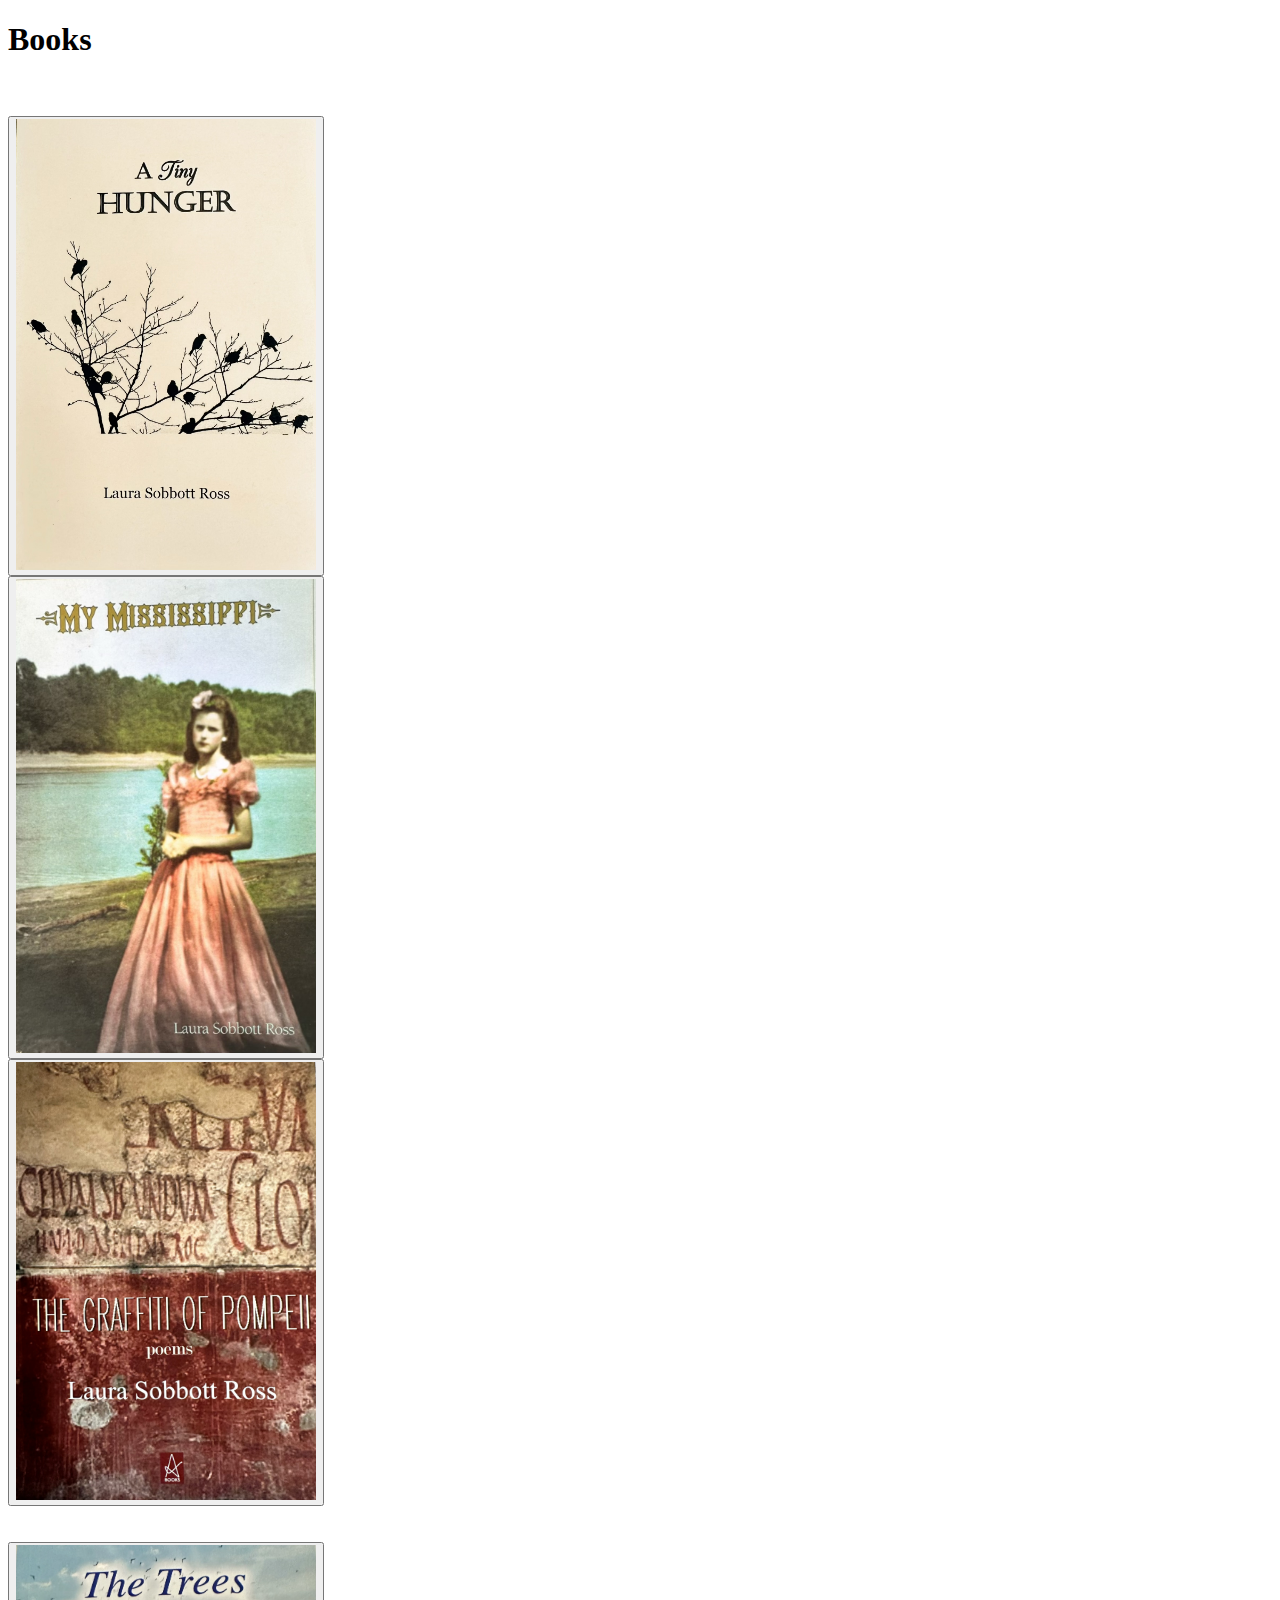
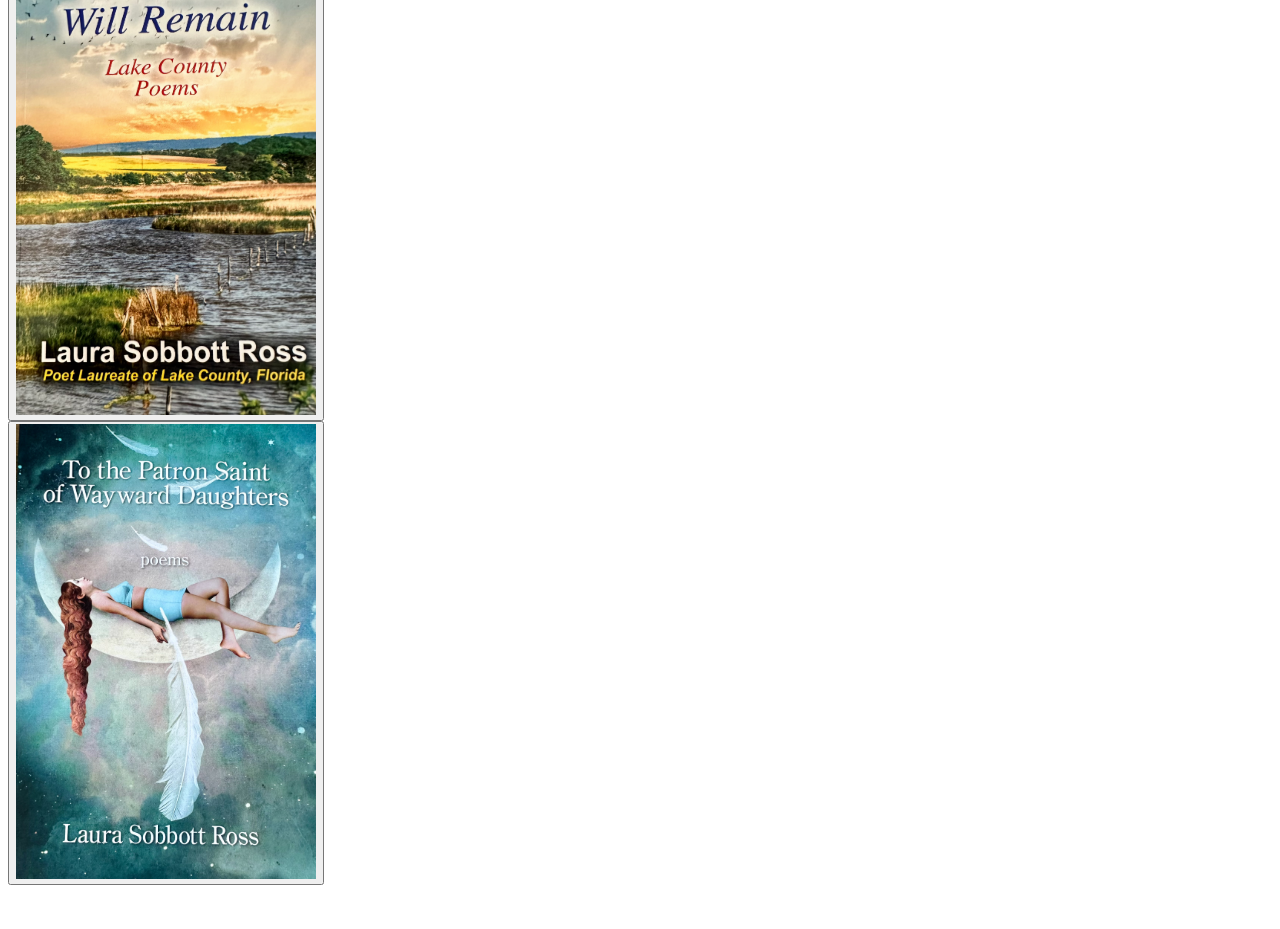
==== books.html @ 9e7bdb44 "added poems and pictures" ====
<!doctype html>
<html lang="en">
  <head>
    <meta charset="utf-8">
    <meta name="viewport" content="width=device-width, initial-scale=1">
    <title>Bootstrap demo</title>
    <link href="https://cdn.jsdelivr.net/npm/bootstrap@5.3.0-alpha3/dist/css/bootstrap.min.css" rel="stylesheet" integrity="sha384-KK94CHFLLe+nY2dmCWGMq91rCGa5gtU4mk92HdvYe+M/SXH301p5ILy+dN9+nJOZ" crossorigin="anonymous">
  </head>
  <body>
   
<h1 class="text-center">Books</h1>
<br>
<br>
<div class="container text-center">
    <div class="row align-items-start">
      <div class="col-4">
        <a href="./hunger.html">
            <button>
            <img src="./assets/images/book1.jpeg" width="300px">
            </button>
            </a>
      </div>
      <div class="col-4">
        <a href="./mississippi.html">
            <button>
            <img src="./assets/images/book2.jpeg" width="300px">
            </button>
            </a>
      </div>
      <div class="col-4">
        <a href="./graffiti.html">
            <button>
            <img src="./assets/images/book3.jpeg" width="300px">
            </button>
            </a>
      </div>
    </div>
  </div>
<br>
<br>
  <div class="container text-center">
    <div class="row align-items-start">
      <div class="col">
        <a href="./patronsaint.html">
            <button>
            <img src="./assets/images/book4.jpeg" width="300px">
            </button>
            </a>
      </div>
      <div class="col">
        <a href="./treesremain.html">
            <button>
            <img src="./assets/images/book5.jpeg" width="300px">
            </button>
            </a>
      </div>
    </div>
  </div>
<br> <br>

<script src="https://cdn.jsdelivr.net/npm/bootstrap@5.3.0-alpha3/dist/js/bootstrap.bundle.min.js" integrity="sha384-ENjdO4Dr2bkBIFxQpeoTz1HIcje39Wm4jDKdf19U8gI4ddQ3GYNS7NTKfAdVQSZe" crossorigin="anonymous"></script>
<script src="https://cdn.jsdelivr.net/npm/@popperjs/core@2.11.7/dist/umd/popper.min.js" integrity="sha384-zYPOMqeu1DAVkHiLqWBUTcbYfZ8osu1Nd6Z89ify25QV9guujx43ITvfi12/QExE" crossorigin="anonymous"></script>
<script src="https://cdn.jsdelivr.net/npm/bootstrap@5.3.0-alpha3/dist/js/bootstrap.min.js" integrity="sha384-Y4oOpwW3duJdCWv5ly8SCFYWqFDsfob/3GkgExXKV4idmbt98QcxXYs9UoXAB7BZ" crossorigin="anonymous"></script>
</body>
</html>
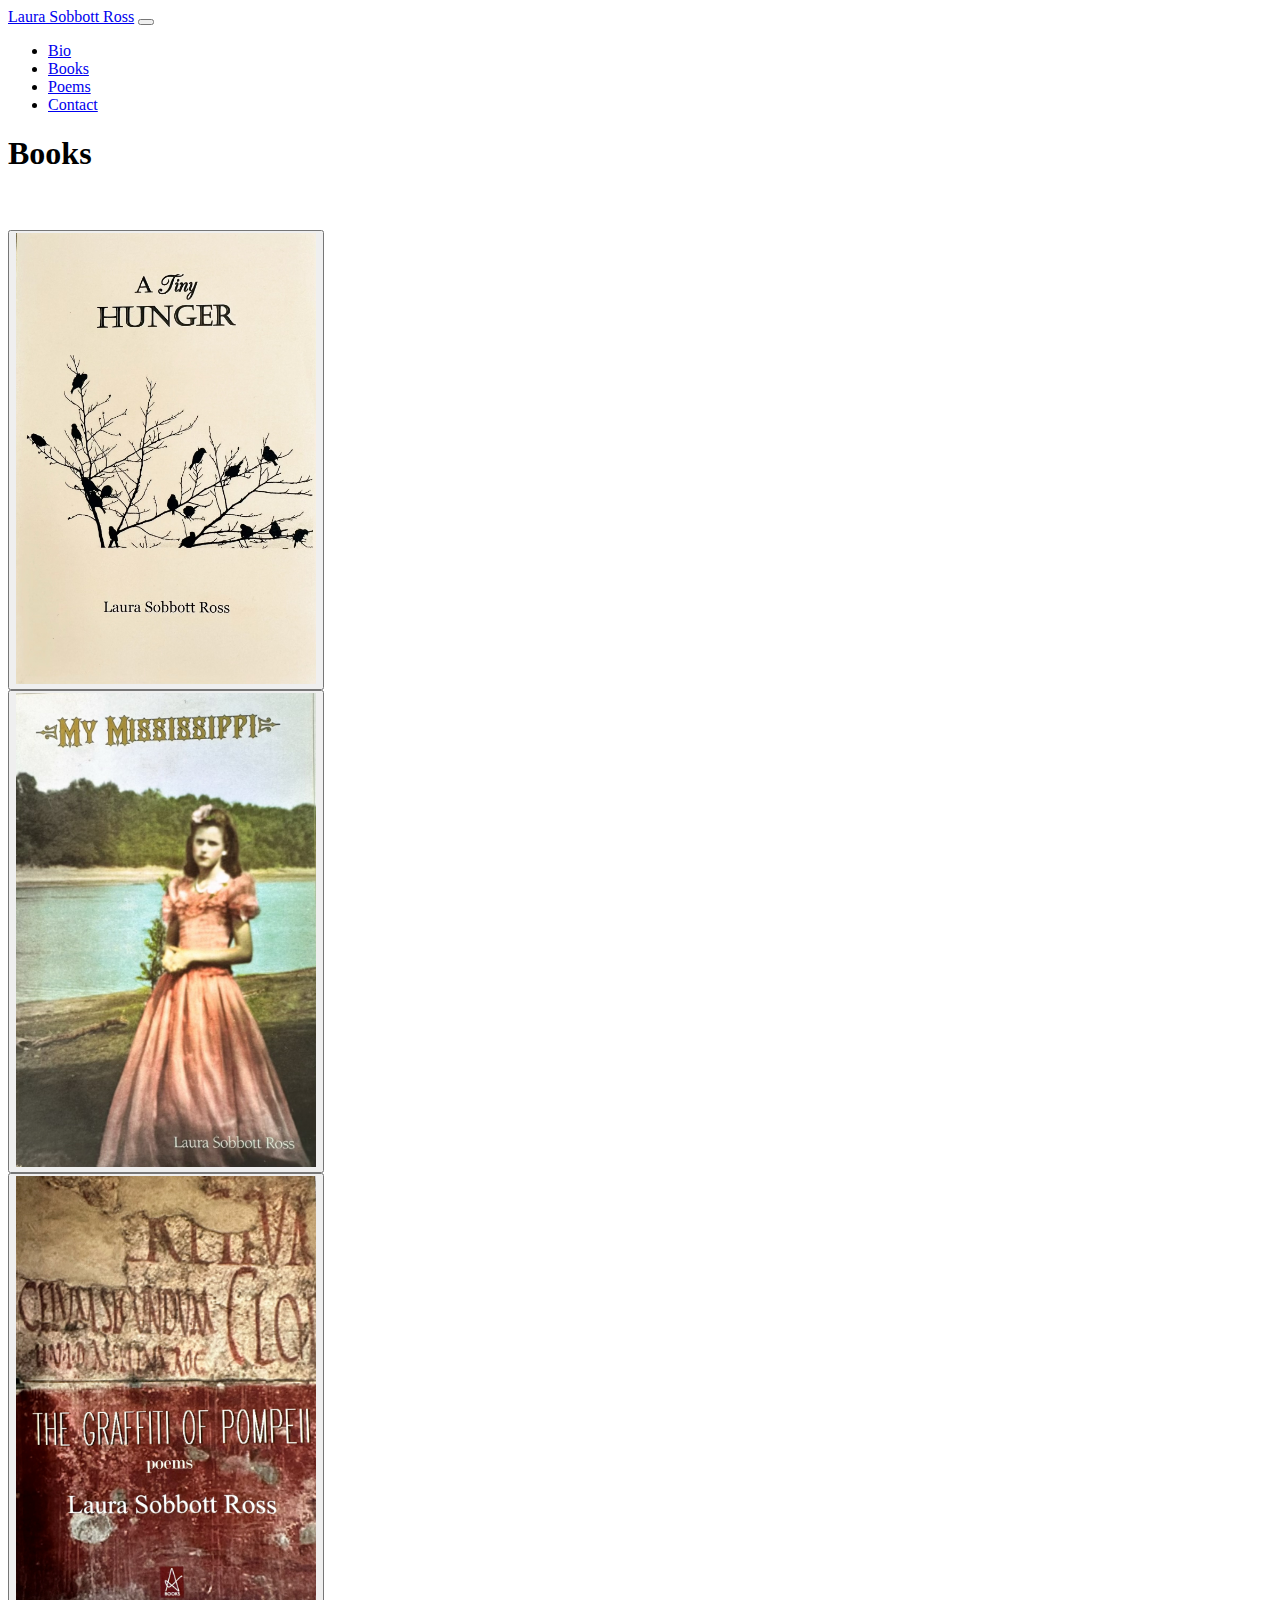
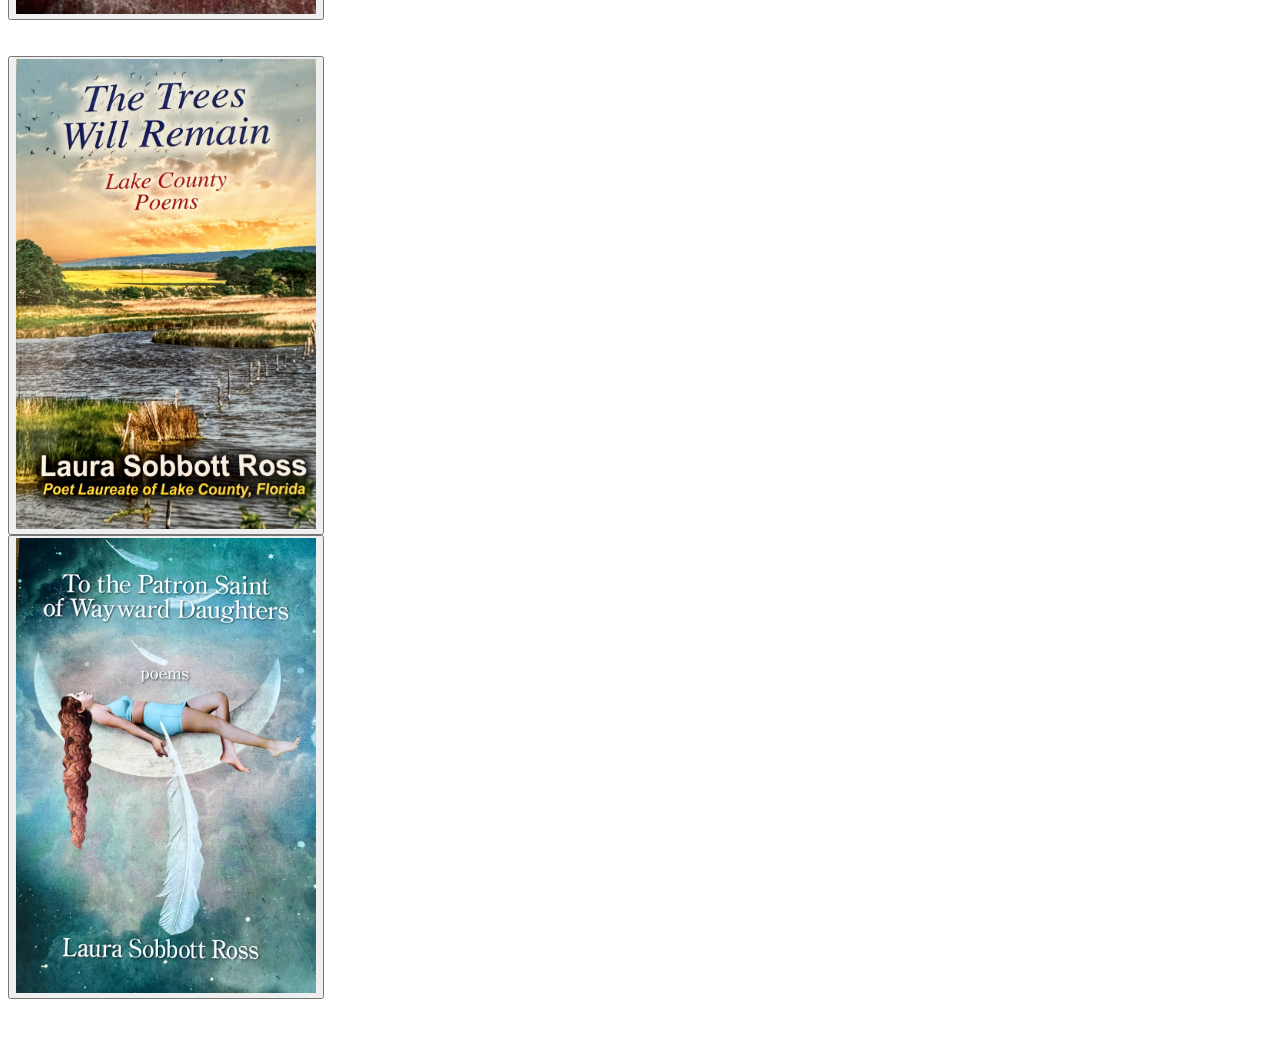
==== commit 191accdd: "put bio in books html" ====
--- a/books.html
+++ b/books.html
@@ -8,6 +8,31 @@
   </head>
   <body>
    
+    <nav class="navbar navbar-expand-lg bg-body-tertiary navbar bg-primary" data-bs-theme="dark">
+        <div class="container-fluid">
+          <a class="navbar-brand" href="./index.html">Laura Sobbott Ross</a>
+          <button class="navbar-toggler" type="button" data-bs-toggle="collapse" data-bs-target="#navbarNav" aria-controls="navbarNav" aria-expanded="false" aria-label="Toggle navigation">
+            <span class="navbar-toggler-icon"></span>
+          </button>
+          <div class="collapse navbar-collapse" id="navbarNav">
+            <ul class="navbar-nav">
+              <li class="nav-item">
+                <a class="nav-link active" aria-current="page" href="./index.html">Bio</a>
+              </li>
+              <li class="nav-item">
+                <a class="nav-link" href="./books.html">Books</a>
+              </li>
+              <li class="nav-item">
+                <a class="nav-link" href="./poems.html">Poems</a>
+              </li>
+              <li class="nav-item">
+                <a class="nav-link" href="./contact.html">Contact</a>
+              </li>
+            </ul>
+          </div>
+        </div>
+      </nav>
+
 <h1 class="text-center">Books</h1>
 <br>
 <br>
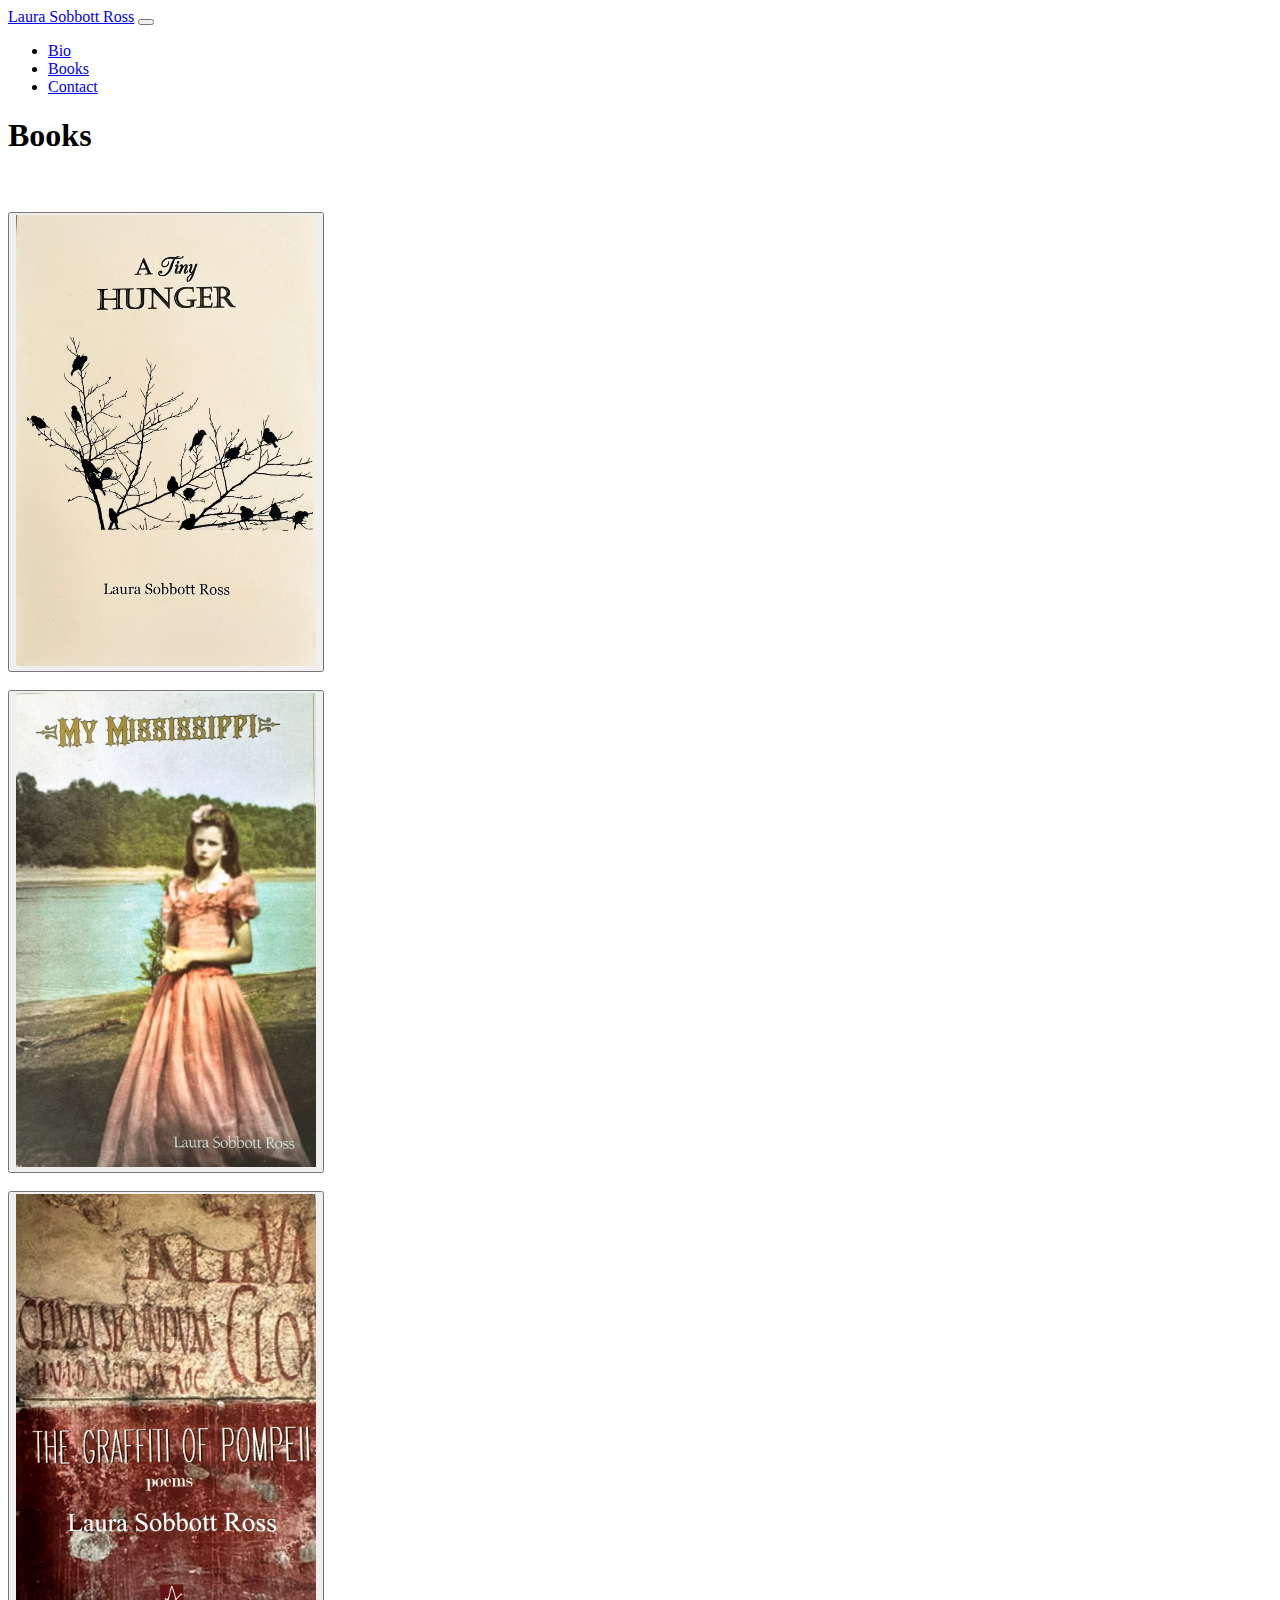
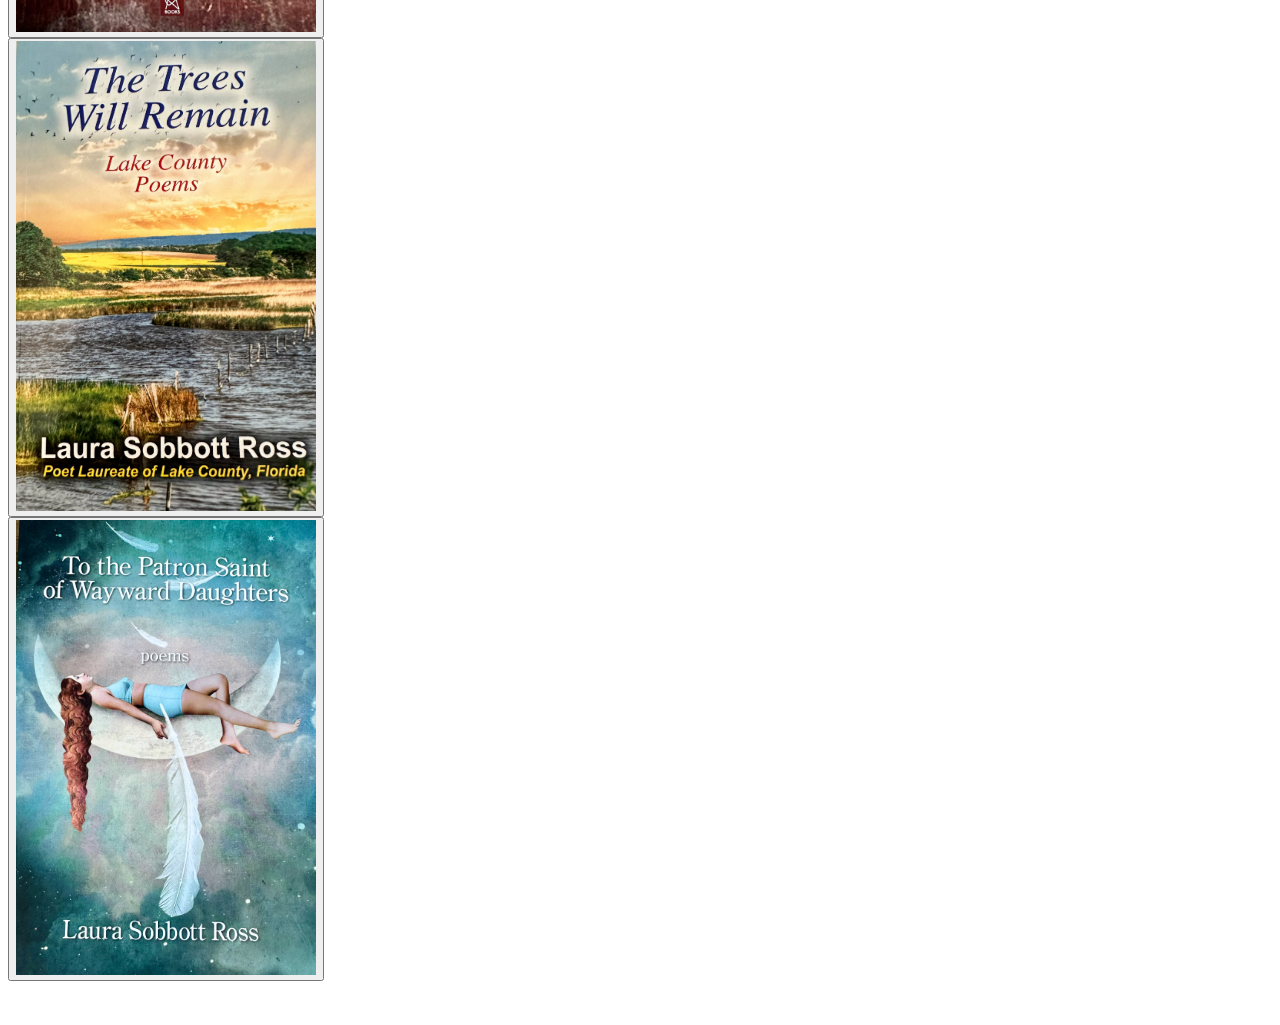
==== commit 64d04f49: "fixed" ====
--- a/books.html
+++ b/books.html
@@ -22,9 +22,9 @@
               <li class="nav-item">
                 <a class="nav-link" href="./books.html">Books</a>
               </li>
-              <li class="nav-item">
+              <!-- <li class="nav-item">
                 <a class="nav-link" href="./poems.html">Poems</a>
-              </li>
+              </li> -->
               <li class="nav-item">
                 <a class="nav-link" href="./contact.html">Contact</a>
               </li>
@@ -34,25 +34,28 @@
       </nav>
 
 <h1 class="text-center">Books</h1>
-<br>
-<br>
+
+<br><br>
 <div class="container text-center">
     <div class="row align-items-start">
-      <div class="col-4">
+      <div class="col">
         <a href="./hunger.html">
             <button>
             <img src="./assets/images/book1.jpeg" width="300px">
             </button>
             </a>
+            
       </div>
-      <div class="col-4">
+      <br>
+      <div class="col">
         <a href="./mississippi.html">
             <button>
             <img src="./assets/images/book2.jpeg" width="300px">
             </button>
             </a>
       </div>
-      <div class="col-4">
+      <br>
+      <div class="col">
         <a href="./graffiti.html">
             <button>
             <img src="./assets/images/book3.jpeg" width="300px">
@@ -61,8 +64,7 @@
       </div>
     </div>
   </div>
-<br>
-<br>
+
   <div class="container text-center">
     <div class="row align-items-start">
       <div class="col">
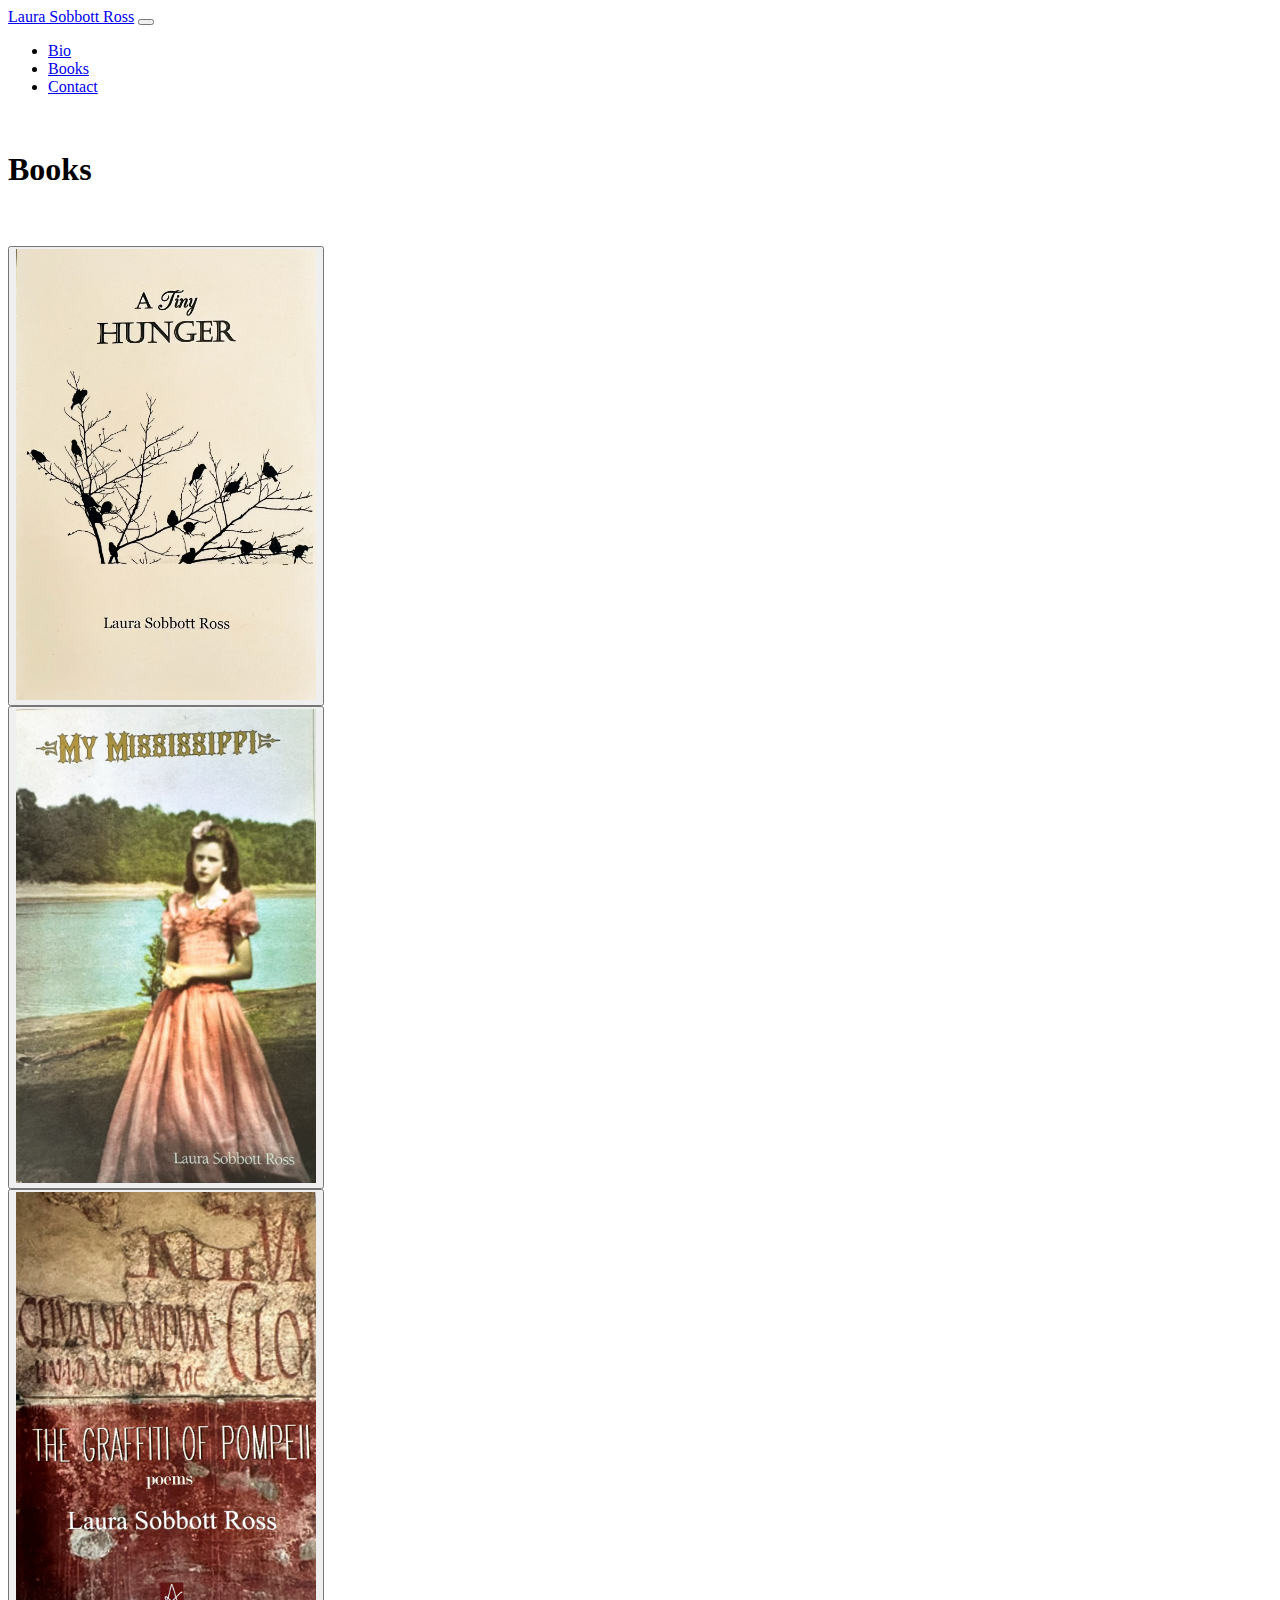
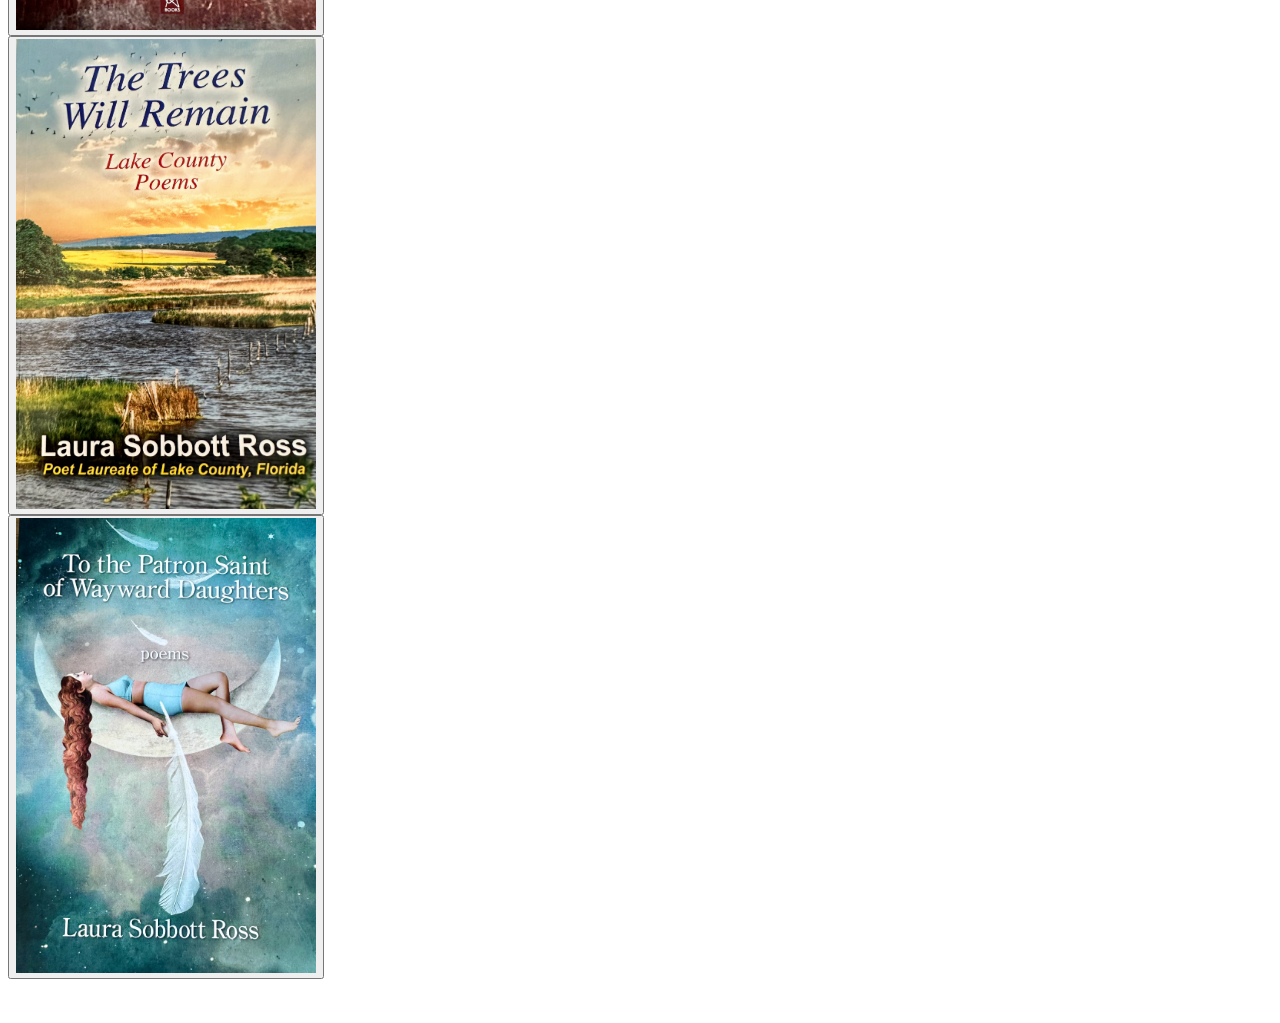
==== commit 134b5888: "fixed" ====
--- a/books.html
+++ b/books.html
@@ -32,7 +32,7 @@
           </div>
         </div>
       </nav>
-
+<br>
 <h1 class="text-center">Books</h1>
 
 <br><br>
@@ -46,7 +46,7 @@
             </a>
             
       </div>
-      <br>
+
       <div class="col">
         <a href="./mississippi.html">
             <button>
@@ -54,7 +54,7 @@
             </button>
             </a>
       </div>
-      <br>
+
       <div class="col">
         <a href="./graffiti.html">
             <button>
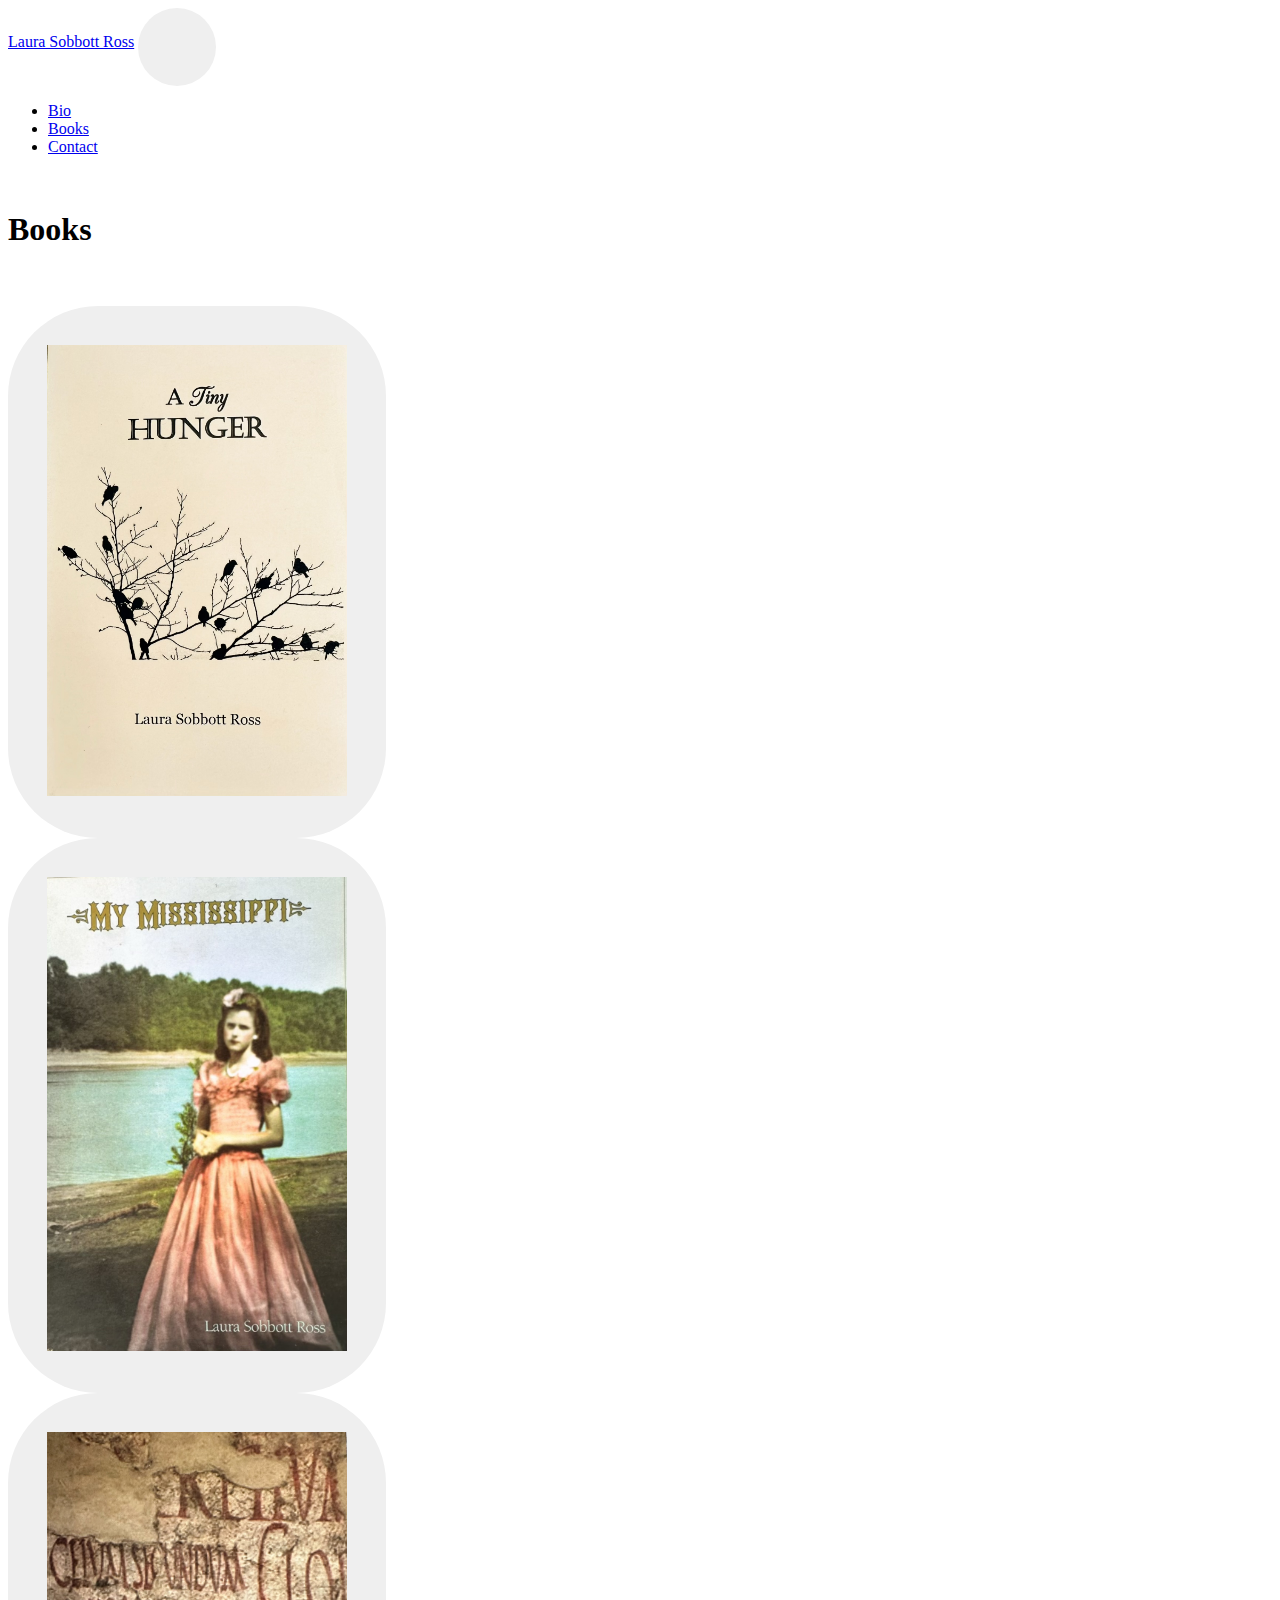
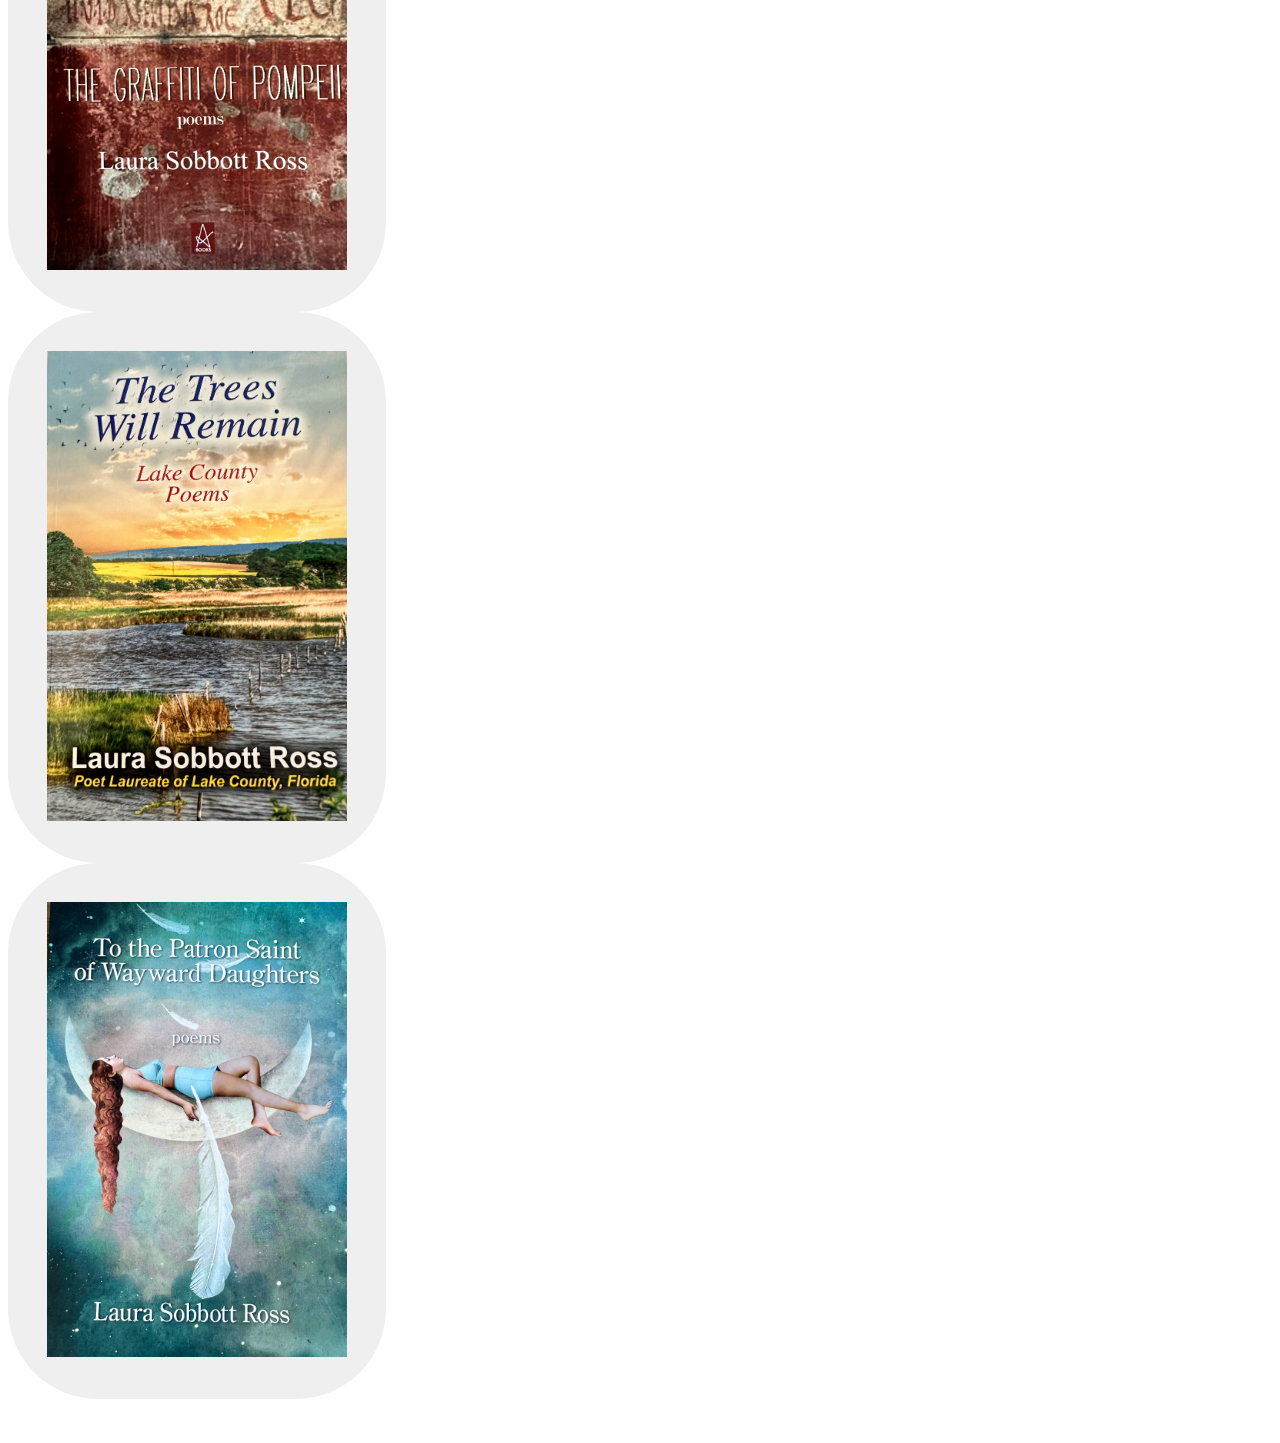
==== commit fdc127bc: "changes" ====
--- a/books.html
+++ b/books.html
@@ -3,7 +3,8 @@
   <head>
     <meta charset="utf-8">
     <meta name="viewport" content="width=device-width, initial-scale=1">
-    <title>Bootstrap demo</title>
+    <title>Laura Sobbott Ross</title>
+    <link rel="stylesheet" href="assets/stylee.css">
     <link href="https://cdn.jsdelivr.net/npm/bootstrap@5.3.0-alpha3/dist/css/bootstrap.min.css" rel="stylesheet" integrity="sha384-KK94CHFLLe+nY2dmCWGMq91rCGa5gtU4mk92HdvYe+M/SXH301p5ILy+dN9+nJOZ" crossorigin="anonymous">
   </head>
   <body>
--- a/assets/stylee.css
+++ b/assets/stylee.css
@@ -0,0 +1,9 @@
+h1 {
+    font-family: 'Cedarville Cursive', cursive;
+}
+button {
+    padding: 39px;
+    border-radius: 90px !important;
+    border: 0px;
+    color: beige;
+}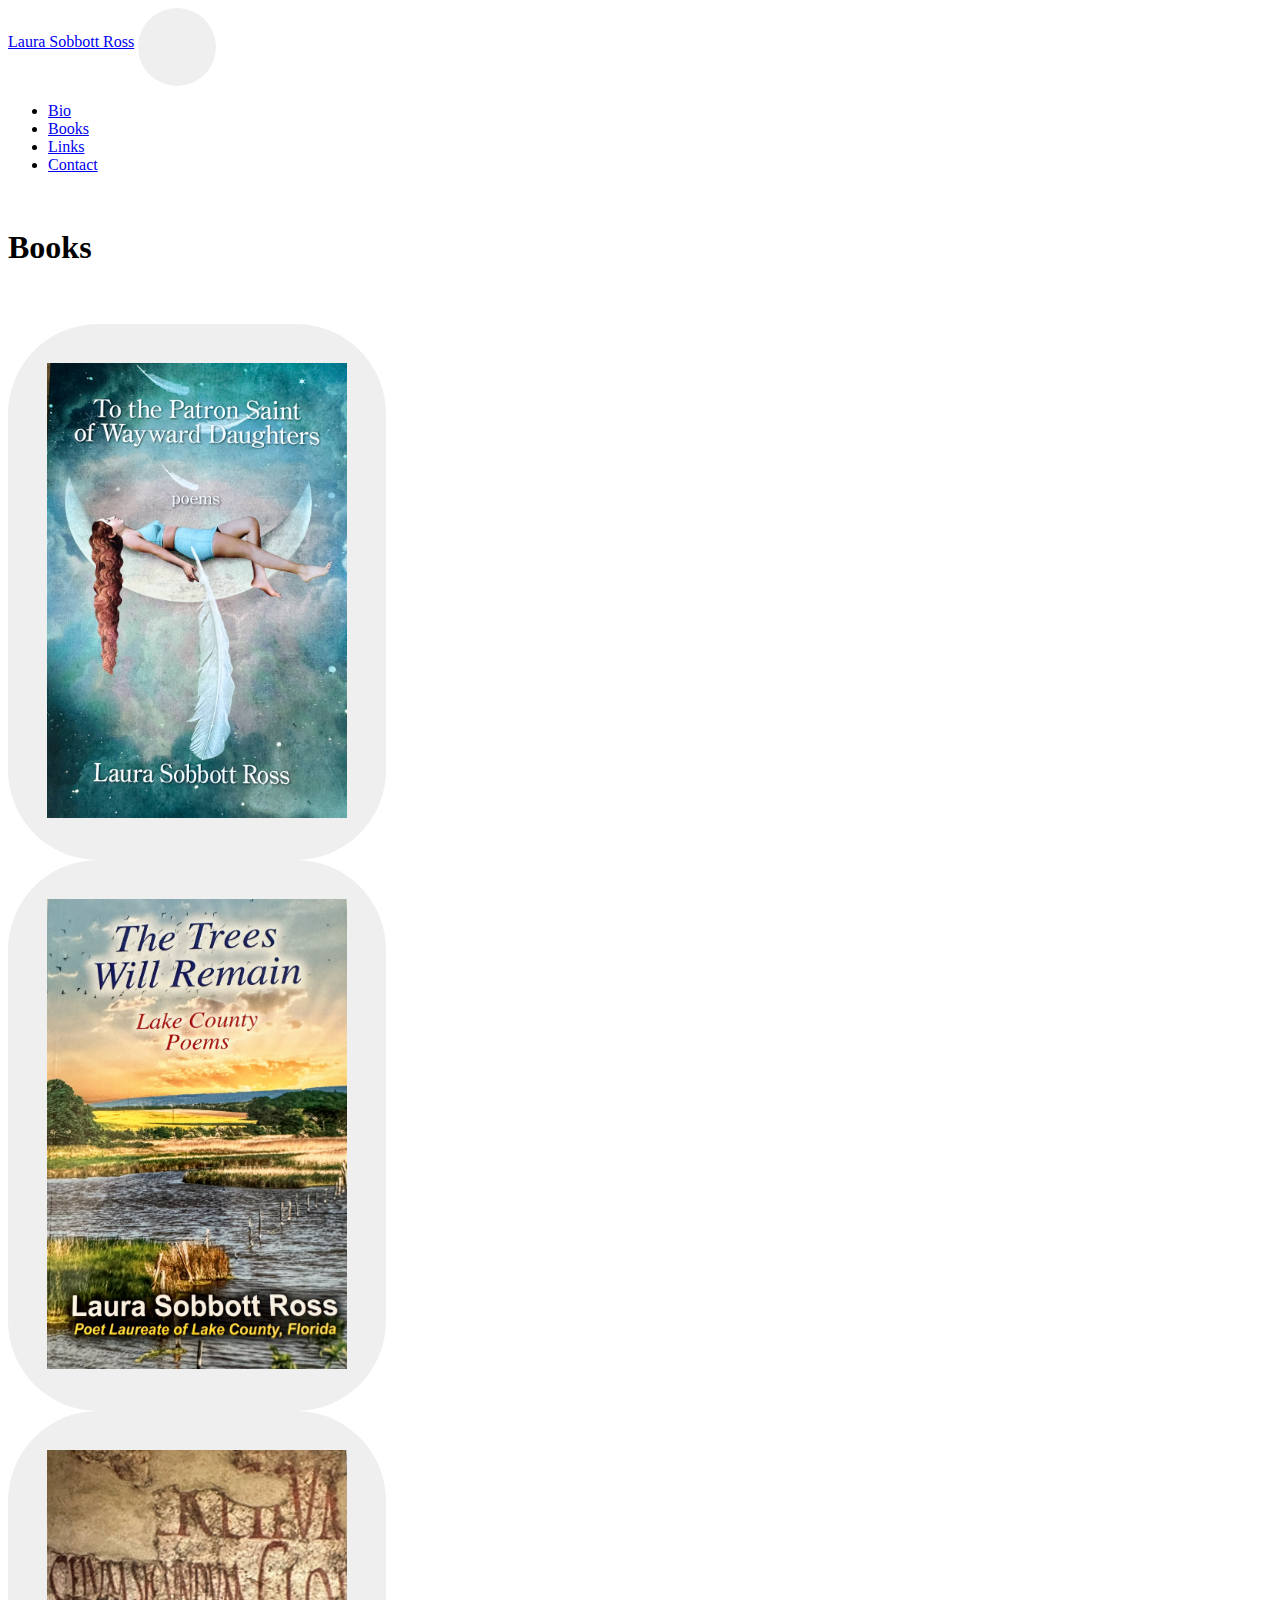
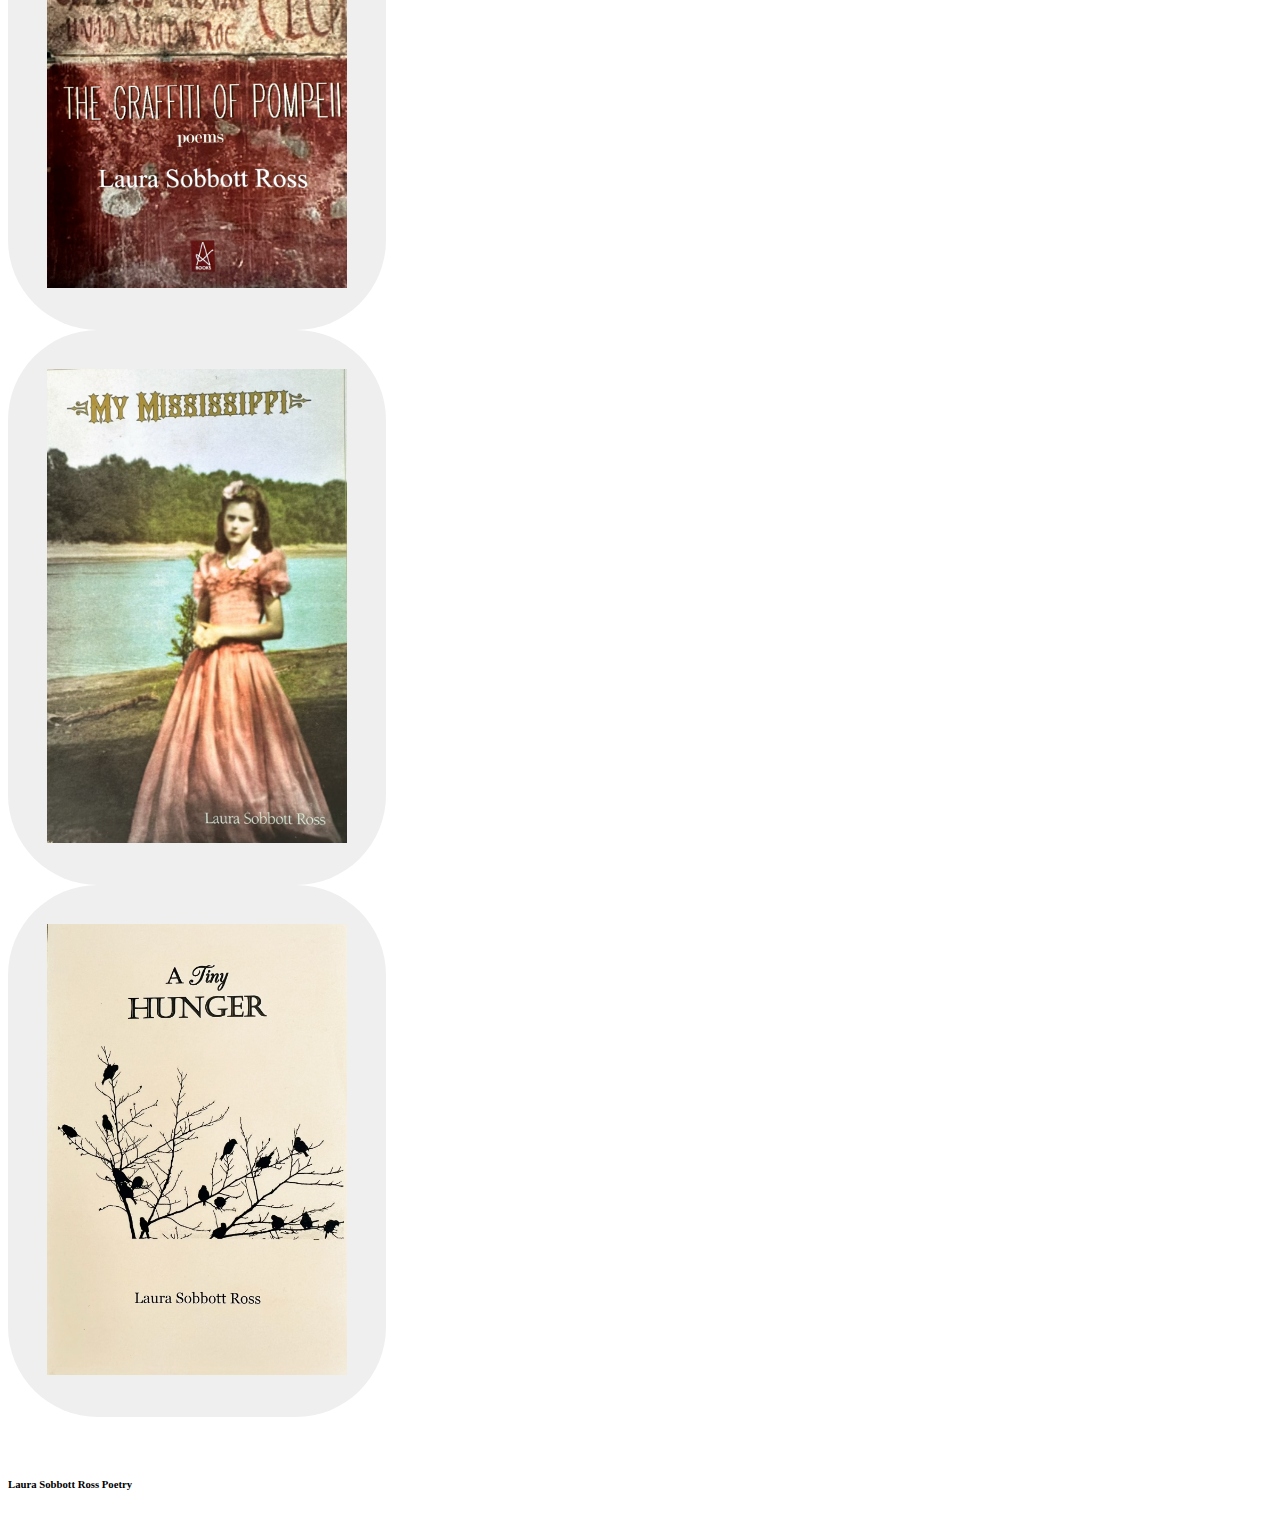
==== commit 81dd3392: "added things and changes" ====
--- a/books.html
+++ b/books.html
@@ -10,29 +10,29 @@
   <body>
    
     <nav class="navbar navbar-expand-lg bg-body-tertiary navbar bg-primary" data-bs-theme="dark">
-        <div class="container-fluid">
-          <a class="navbar-brand" href="./index.html">Laura Sobbott Ross</a>
-          <button class="navbar-toggler" type="button" data-bs-toggle="collapse" data-bs-target="#navbarNav" aria-controls="navbarNav" aria-expanded="false" aria-label="Toggle navigation">
-            <span class="navbar-toggler-icon"></span>
-          </button>
-          <div class="collapse navbar-collapse" id="navbarNav">
-            <ul class="navbar-nav">
-              <li class="nav-item">
-                <a class="nav-link active" aria-current="page" href="./index.html">Bio</a>
-              </li>
-              <li class="nav-item">
-                <a class="nav-link" href="./books.html">Books</a>
-              </li>
-              <!-- <li class="nav-item">
-                <a class="nav-link" href="./poems.html">Poems</a>
-              </li> -->
-              <li class="nav-item">
-                <a class="nav-link" href="./contact.html">Contact</a>
-              </li>
-            </ul>
-          </div>
+      <div class="container-fluid">
+        <a class="navbar-brand" href="./index.html">Laura Sobbott Ross</a>
+        <button class="navbar-toggler" type="button" data-bs-toggle="collapse" data-bs-target="#navbarNav" aria-controls="navbarNav" aria-expanded="false" aria-label="Toggle navigation">
+          <span class="navbar-toggler-icon"></span>
+        </button>
+        <div class="collapse navbar-collapse" id="navbarNav">
+          <ul class="navbar-nav">
+            <li class="nav-item">
+              <a class="nav-link active" aria-current="page" href="./index.html">Bio</a>
+            </li>
+            <li class="nav-item">
+              <a class="nav-link" href="./books.html">Books</a>
+            </li>
+            <li class="nav-item">
+              <a class="nav-link" href="./links.html">Links</a>
+            </li>
+            <li class="nav-item">
+              <a class="nav-link" href="./contact.html">Contact</a>
+            </li>
+          </ul>
         </div>
-      </nav>
+      </div>
+    </nav>
 <br>
 <h1 class="text-center">Books</h1>
 
@@ -40,14 +40,26 @@
 <div class="container text-center">
     <div class="row align-items-start">
       <div class="col">
-        <a href="./hunger.html">
+        <a href="./patronsaint.html">
             <button>
-            <img src="./assets/images/book1.jpeg" width="300px">
+            <img src="./assets/images/book5.jpeg" width="300px">
             </button>
             </a>
-            
       </div>
-
+      <div class="col">
+        <a href="./treesremain.html">
+            <button>
+            <img src="./assets/images/book4.jpeg" width="300px">
+            </button>
+            </a>
+      </div>
+      <div class="col">
+        <a href="./graffiti.html">
+            <button>
+            <img src="./assets/images/book3.jpeg" width="300px">
+            </button>
+            </a>
+      </div>
       <div class="col">
         <a href="./mississippi.html">
             <button>
@@ -55,36 +67,35 @@
             </button>
             </a>
       </div>
-
       <div class="col">
-        <a href="./graffiti.html">
+        <a href="./hunger.html">
             <button>
-            <img src="./assets/images/book3.jpeg" width="300px">
+            <img src="./assets/images/book1.jpeg" width="300px">
             </button>
             </a>
       </div>
+
+      
+
+<!--      
     </div>
-  </div>
+  </div> -->
 
   <div class="container text-center">
     <div class="row align-items-start">
-      <div class="col">
-        <a href="./patronsaint.html">
-            <button>
-            <img src="./assets/images/book4.jpeg" width="300px">
-            </button>
-            </a>
-      </div>
-      <div class="col">
-        <a href="./treesremain.html">
-            <button>
-            <img src="./assets/images/book5.jpeg" width="300px">
-            </button>
-            </a>
-      </div>
+     
+     
     </div>
   </div>
 <br> <br>
+<span class="placeholder col-12 bg-primary"></span>
+<span class="placeholder col-12 bg-secondary"></span>
+<span class="placeholder col-12 bg-success"></span>
+<span class="placeholder col-12 bg-danger"></span>
+<span class="placeholder col-12 bg-warning"></span>
+<span class="placeholder col-12 bg-info"></span>
+<span class="placeholder col-12 bg-light"></span>
+<h6>Laura Sobbott Ross Poetry</h6>
 
 <script src="https://cdn.jsdelivr.net/npm/bootstrap@5.3.0-alpha3/dist/js/bootstrap.bundle.min.js" integrity="sha384-ENjdO4Dr2bkBIFxQpeoTz1HIcje39Wm4jDKdf19U8gI4ddQ3GYNS7NTKfAdVQSZe" crossorigin="anonymous"></script>
 <script src="https://cdn.jsdelivr.net/npm/@popperjs/core@2.11.7/dist/umd/popper.min.js" integrity="sha384-zYPOMqeu1DAVkHiLqWBUTcbYfZ8osu1Nd6Z89ify25QV9guujx43ITvfi12/QExE" crossorigin="anonymous"></script>
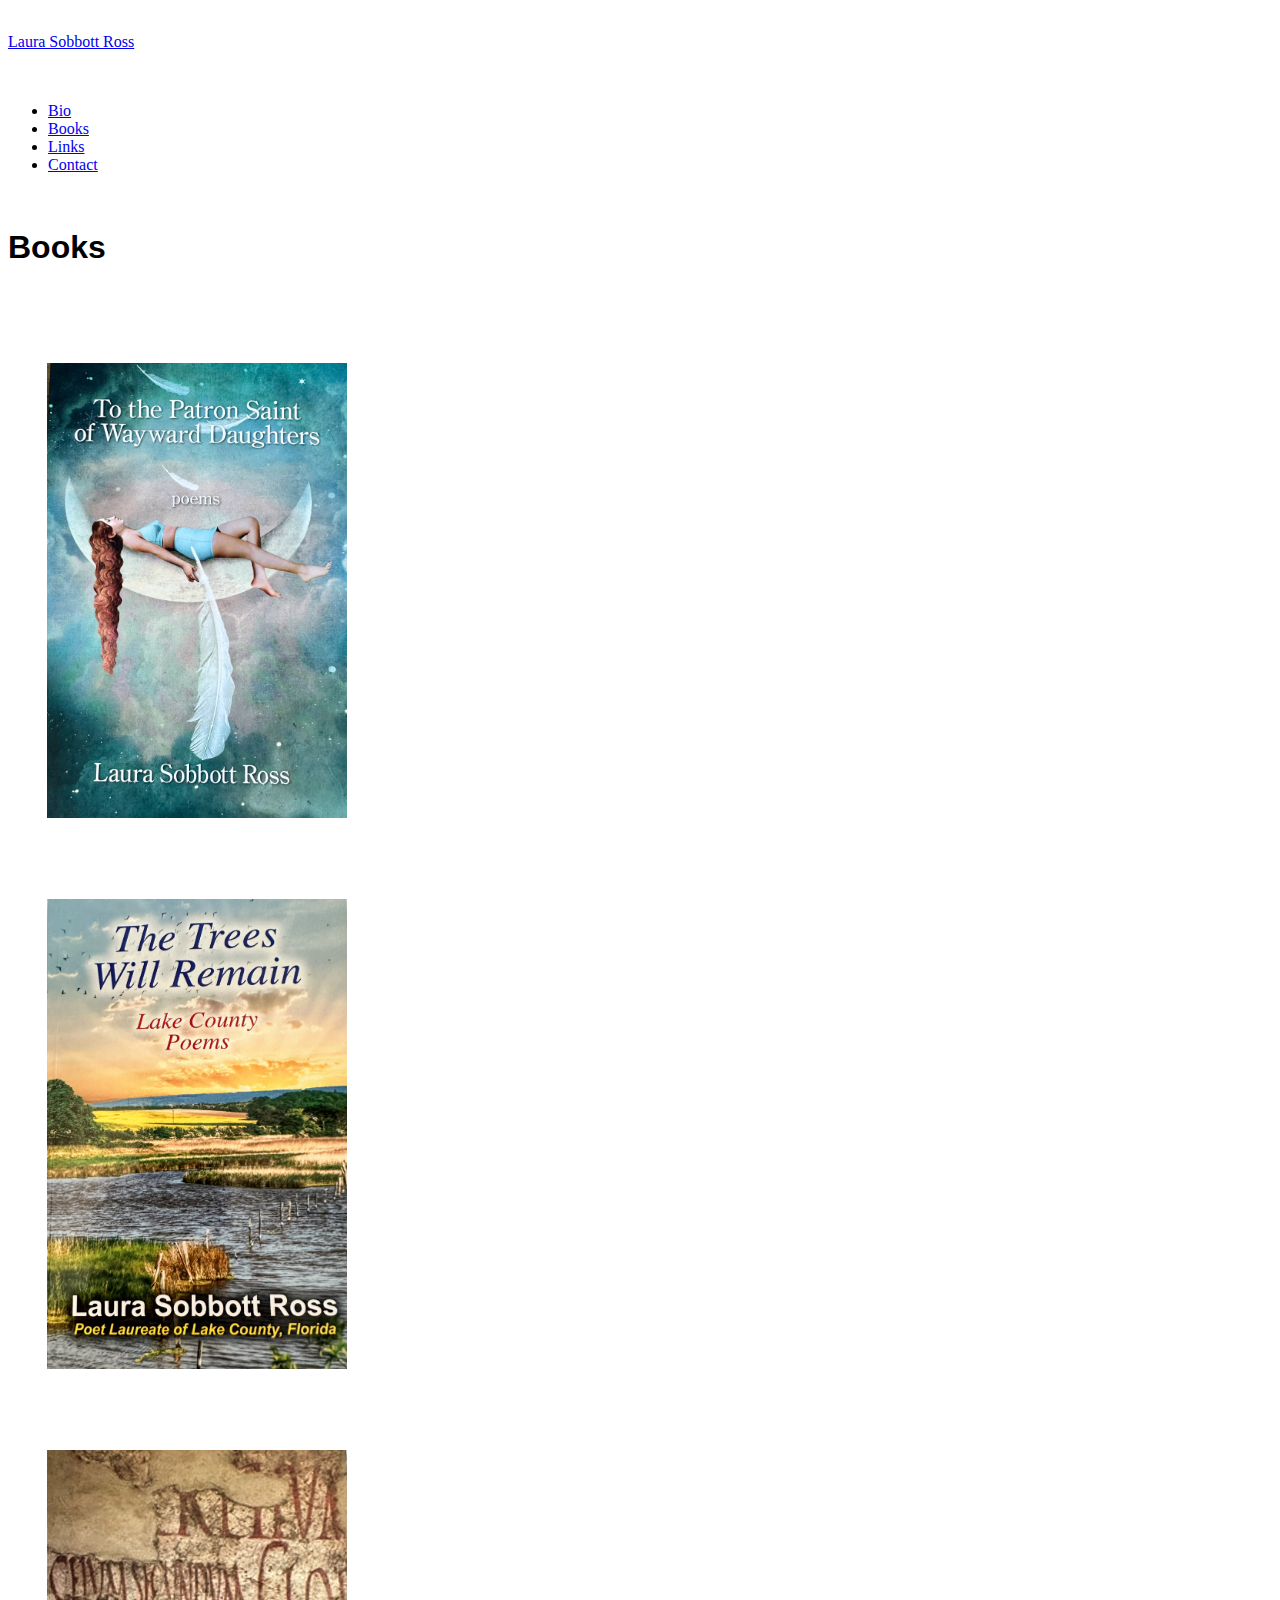
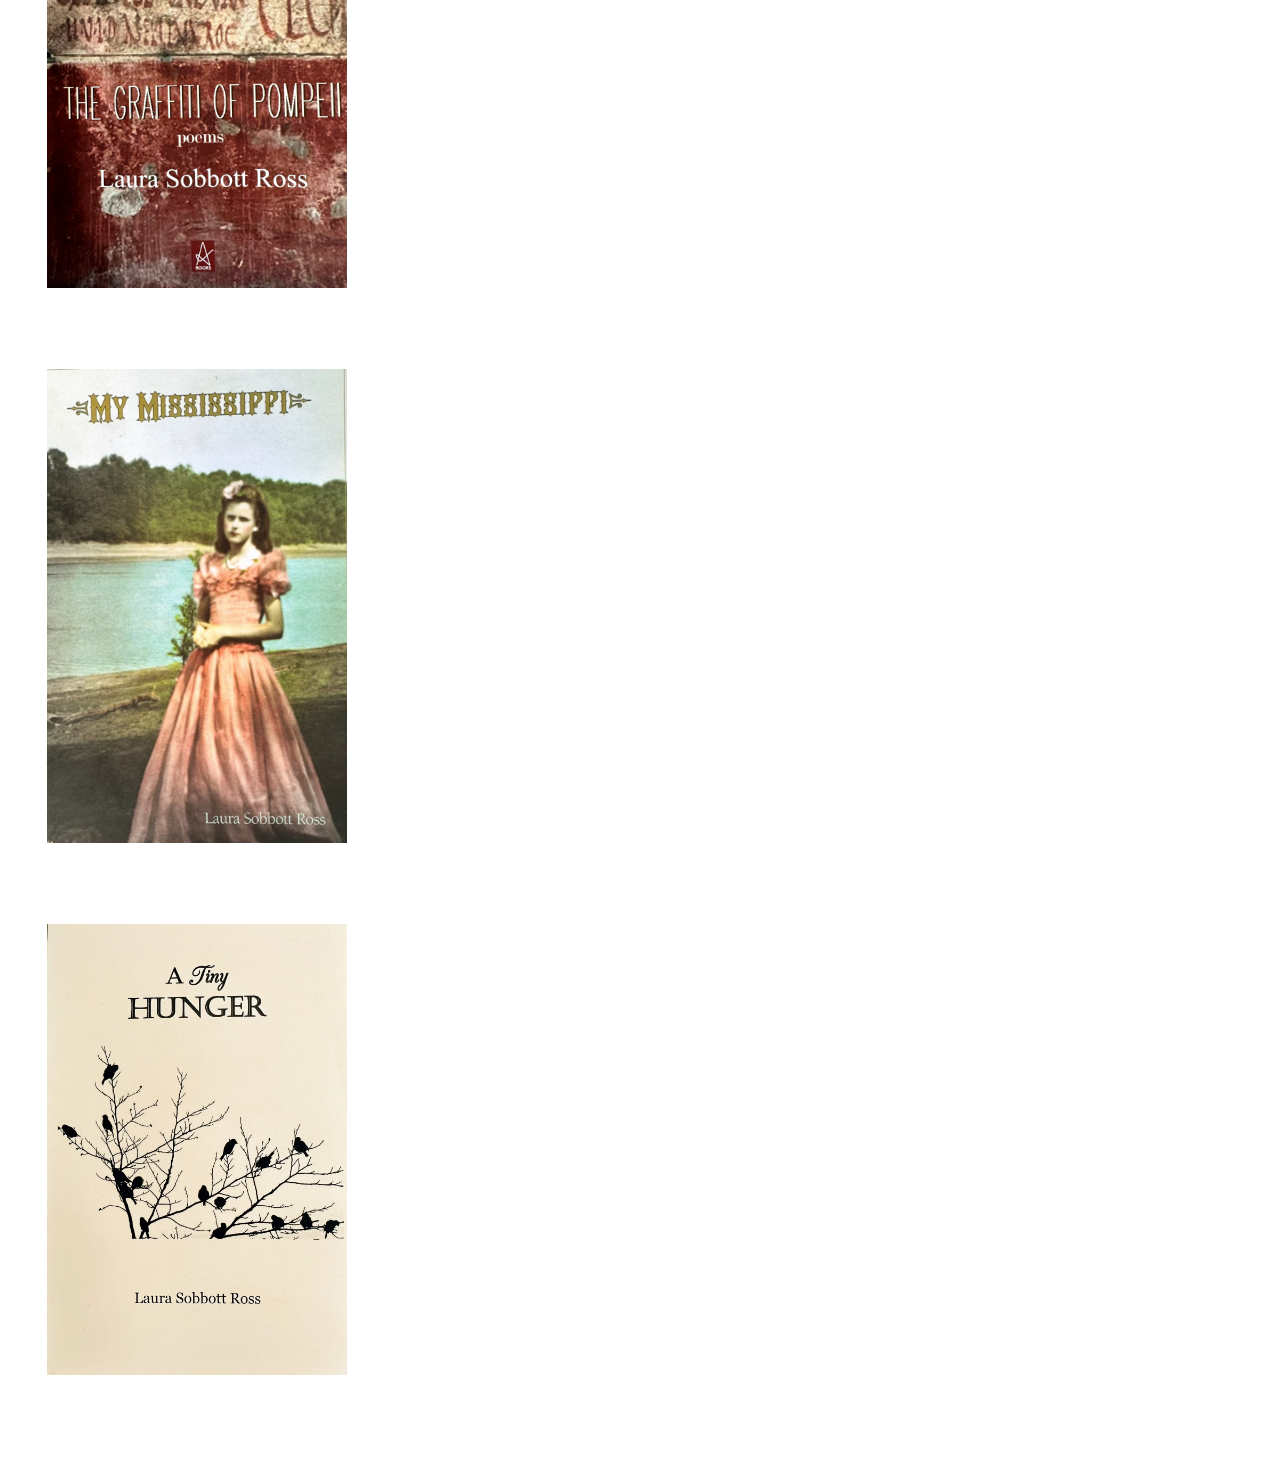
==== commit f521afe8: "styling tweaks" ====
--- a/books.html
+++ b/books.html
@@ -88,14 +88,7 @@
     </div>
   </div>
 <br> <br>
-<span class="placeholder col-12 bg-primary"></span>
-<span class="placeholder col-12 bg-secondary"></span>
-<span class="placeholder col-12 bg-success"></span>
-<span class="placeholder col-12 bg-danger"></span>
-<span class="placeholder col-12 bg-warning"></span>
-<span class="placeholder col-12 bg-info"></span>
-<span class="placeholder col-12 bg-light"></span>
-<h6>Laura Sobbott Ross Poetry</h6>
+
 
 <script src="https://cdn.jsdelivr.net/npm/bootstrap@5.3.0-alpha3/dist/js/bootstrap.bundle.min.js" integrity="sha384-ENjdO4Dr2bkBIFxQpeoTz1HIcje39Wm4jDKdf19U8gI4ddQ3GYNS7NTKfAdVQSZe" crossorigin="anonymous"></script>
 <script src="https://cdn.jsdelivr.net/npm/@popperjs/core@2.11.7/dist/umd/popper.min.js" integrity="sha384-zYPOMqeu1DAVkHiLqWBUTcbYfZ8osu1Nd6Z89ify25QV9guujx43ITvfi12/QExE" crossorigin="anonymous"></script>
--- a/assets/stylee.css
+++ b/assets/stylee.css
@@ -1,9 +1,10 @@
 h1 {
-    font-family: 'Cedarville Cursive', cursive;
+    font-family: 'Franklin Gothic Medium', 'Arial Narrow', Arial, sans-serif;
 }
 button {
     padding: 39px;
     border-radius: 90px !important;
-    border: 0px;
-    color: beige;
+    background-color: transparent;
+    background-repeat: no-repeat;
+    border: none;
 }